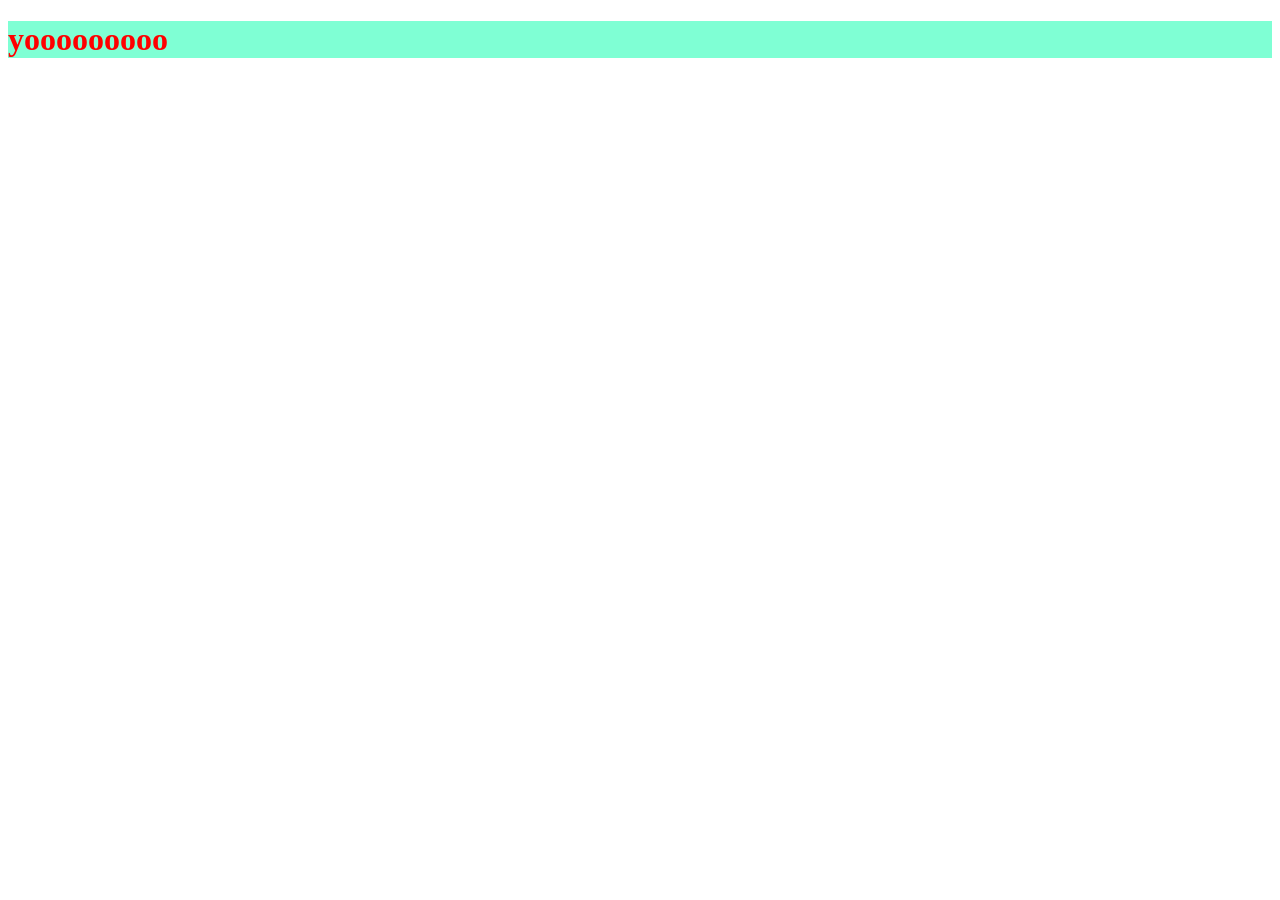
==== src/main/resources/static/index.html @ b2f17304 "added Dockerfile" ====
<!DOCTYPE html>
<html lang="en">
<head>
    <meta charset="UTF-8">
    <meta name="viewport" content="width=h1, initial-scale=1.0">
    <title>Document</title>
    <link rel="stylesheet" href="index.css">
</head>
<body>
    <h1>yooooooooo</h1>
    <script src="index.js"></script>
</body>
</html>
---- src/main/resources/static/index.css ----
h1{
    color: red;
    background-color: aquamarine;
}
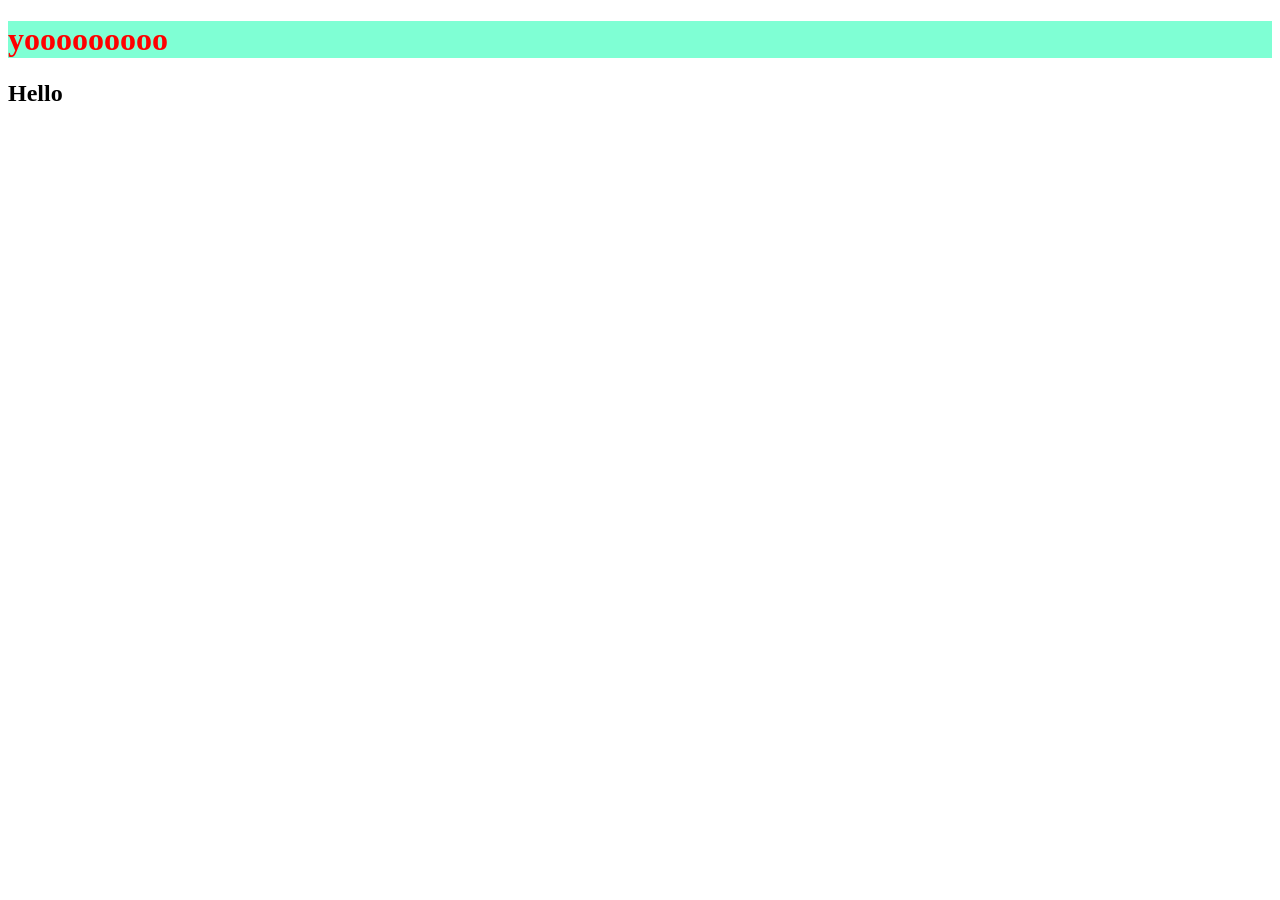
==== commit 9c145a38: "added new line" ====
--- a/src/main/resources/static/index.html
+++ b/src/main/resources/static/index.html
@@ -8,6 +8,7 @@
 </head>
 <body>
     <h1>yooooooooo</h1>
+    <h2>Hello</h2>
     <script src="index.js"></script>
 </body>
 </html>
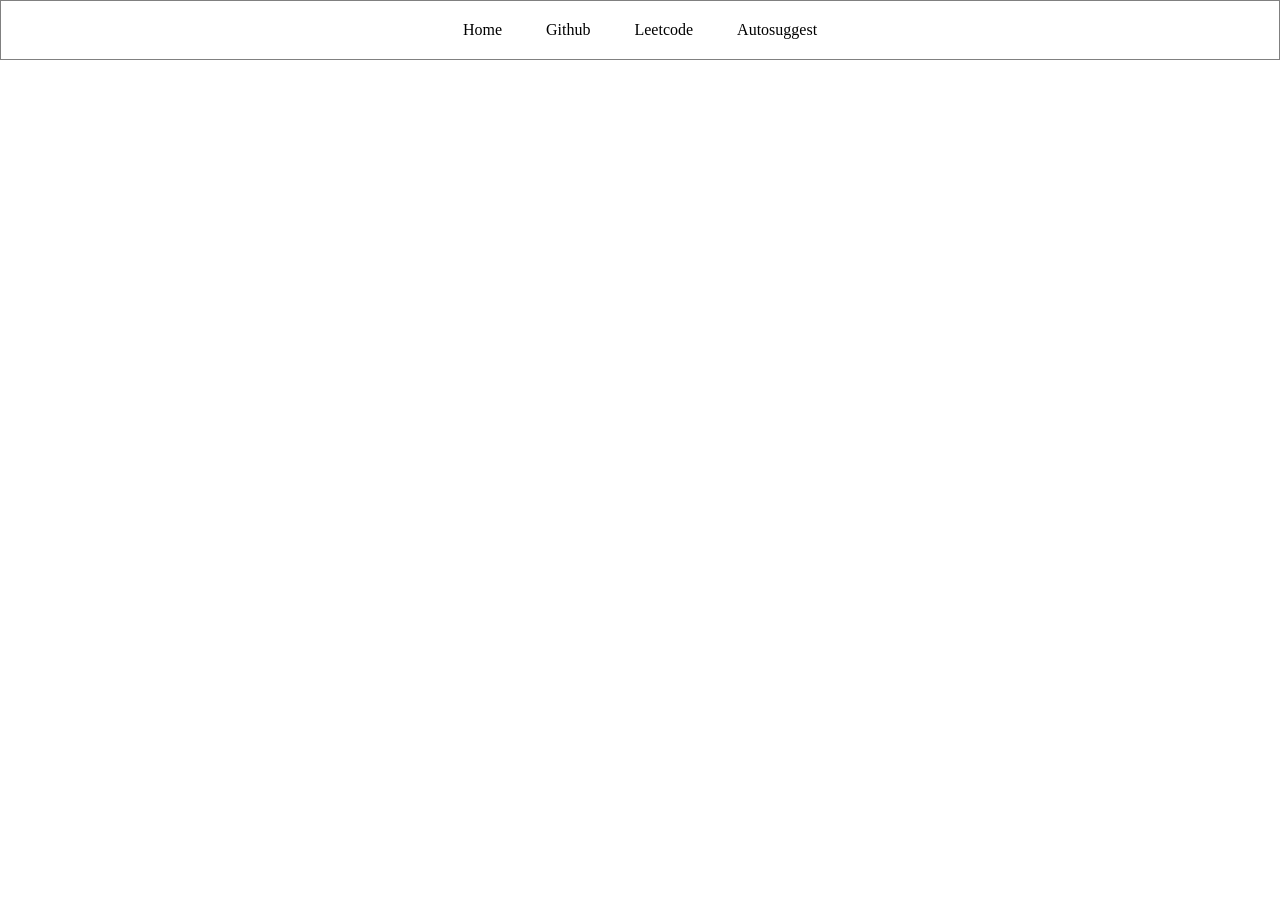
==== commit 530964f4: "new changes" ====
--- a/src/main/resources/static/index.html
+++ b/src/main/resources/static/index.html
@@ -2,13 +2,18 @@
 <html lang="en">
 <head>
     <meta charset="UTF-8">
-    <meta name="viewport" content="width=h1, initial-scale=1.0">
-    <title>Document</title>
+    <meta name="viewport" content="width=device-width, initial-scale=1.0">
+    <title>Auto Suggest</title>
     <link rel="stylesheet" href="index.css">
 </head>
 <body>
-    <h1>yooooooooo</h1>
-    <h2>Hello</h2>
+    <!-- <h1>Hello World!</h1> -->
+     <div class="navbar">
+        <a href="">Home</a>
+        <a href="https://github.com/">Github</a>
+        <a href="">Leetcode</a>
+        <a href="">Autosuggest</a>
+     </div>
     <script src="index.js"></script>
 </body>
 </html>
--- a/src/main/resources/static/index.css
+++ b/src/main/resources/static/index.css
@@ -1,4 +1,21 @@
-h1{
+body{
+    margin: 0px;
+}
+
+h1 {
     color: red;
-    background-color: aquamarine;
+}
+
+.navbar{
+    border-style: solid;
+    border-width: 1px;
+    border-color: gray;
+    padding: 20px;
+    text-align: center;
+}
+
+.navbar a{
+    padding: 20px;
+    text-decoration: none;
+    color: black;
 }
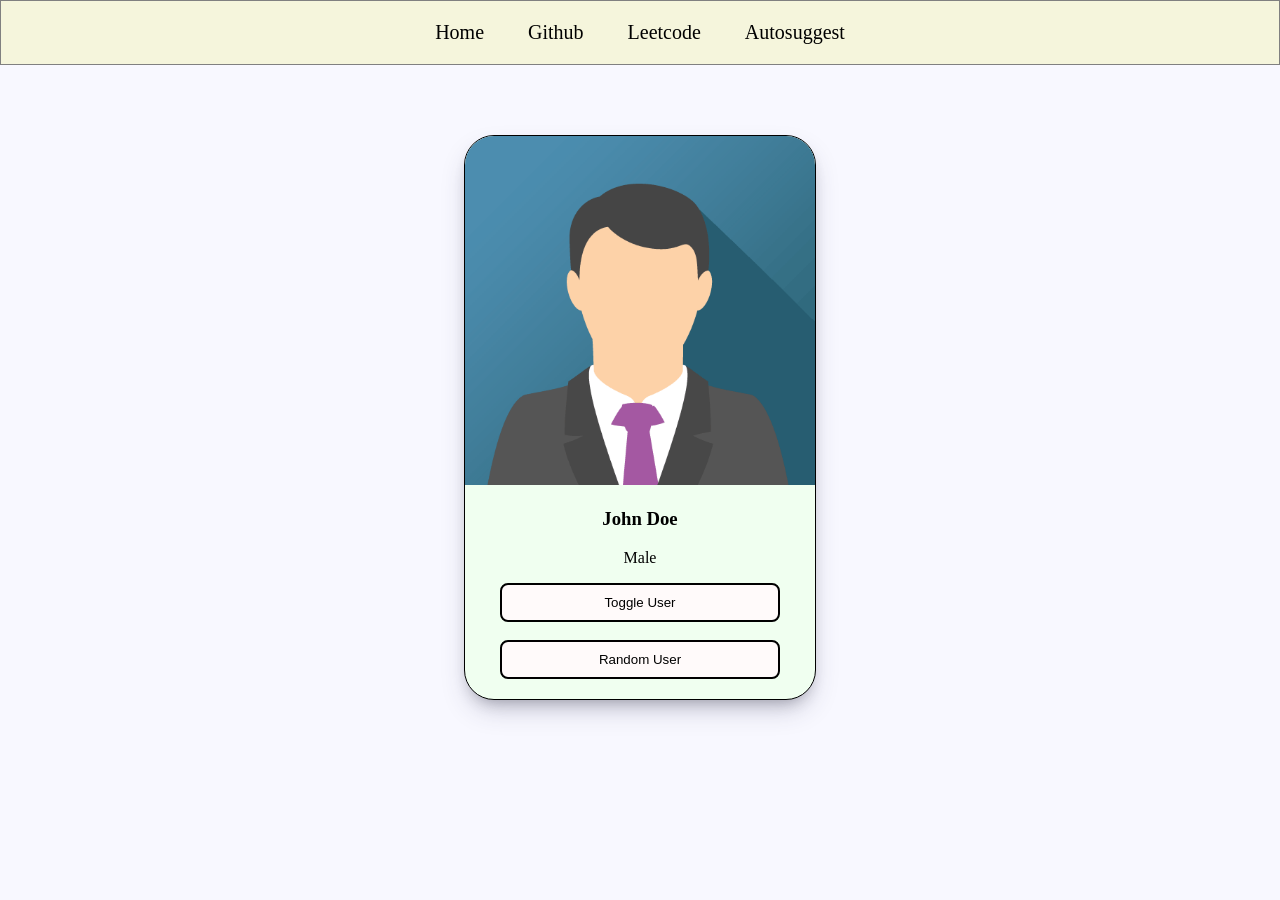
==== commit 85410f58: "image" ====
--- a/src/main/resources/static/index.html
+++ b/src/main/resources/static/index.html
@@ -14,6 +14,15 @@
         <a href="">Leetcode</a>
         <a href="">Autosuggest</a>
      </div>
+     <div class="card">
+        <img id="user-image" src="john.png" alt="Image Not Found">
+        <h3 id="user-name">John Doe</h3>
+        <p id="user-gender">Male</p>
+        <button onclick="toggleUser()">Toggle User</button>
+        <br>
+        <br>
+        <button> Random User</button>
+     </div>
     <script src="index.js"></script>
 </body>
 </html>
--- a/src/main/resources/static/index.css
+++ b/src/main/resources/static/index.css
@@ -1,9 +1,10 @@
 body{
     margin: 0px;
+    background-color:ghostwhite;
 }
 
 h1 {
-    color: red;
+    color:azure;
 }
 
 .navbar{
@@ -12,10 +13,40 @@
     border-color: gray;
     padding: 20px;
     text-align: center;
+    background-color:beige;
 }
 
 .navbar a{
     padding: 20px;
     text-decoration: none;
     color: black;
+    font-size: 20px;
+}
+
+.navbar a:hover{
+    color:cornsilk;
+    background-color:brown;
+}
+.card{
+    border: 1px solid black;
+    width: 350px;
+    border-radius: 30px;
+    text-align:center;
+    margin-top: 70px;
+    overflow: hidden;
+    margin-left: auto;
+    margin-right: auto;
+    padding-bottom: 20px;
+    background-color:honeydew;
+    box-shadow: rgba(50, 50, 93, 0.25) 0px 13px 27px -5px, rgba(0, 0, 0, 0.3) 0px 8px 16px -8px;
+}
+.card img{
+    width:100%;
+}
+.card button{
+    border-style:solid;
+    padding: 10px;
+    width: 80%;
+    border-radius: 8px;
+    background-color:snow;
 }
